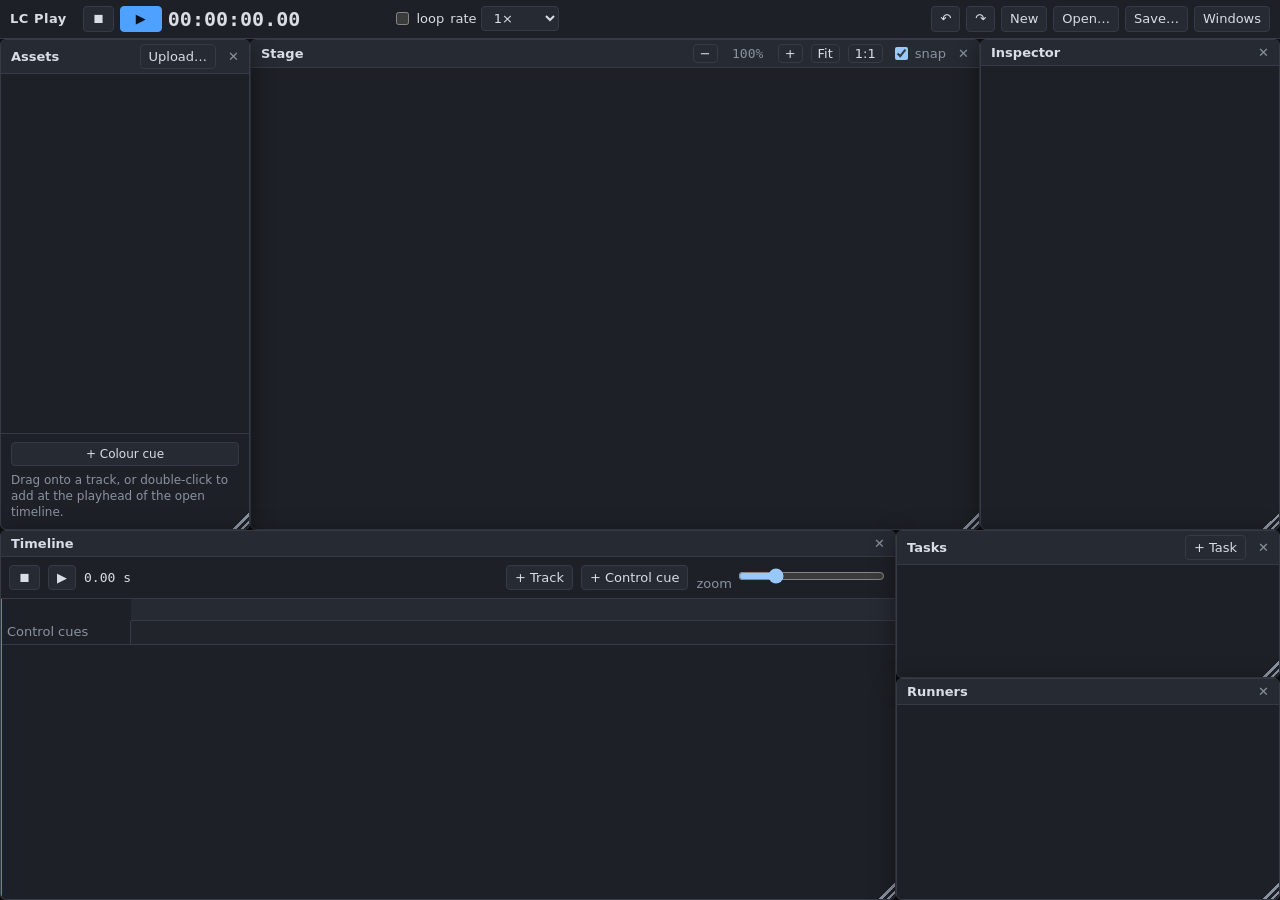
==== crates/lc-producer/ui/index.html @ 8d1c863a "Free run: forget on-air instants when a timeline stops; legacy tracks keep looping; review fixes - R" ====
<!doctype html>
<html lang="en">
<head>
<meta charset="utf-8">
<meta name="viewport" content="width=device-width, initial-scale=1">
<title>LC Play — Producer</title>
<link rel="stylesheet" href="style.css">
</head>
<body>
<!--
  A fixed top bar (main transport, cluster state, file and window menus) over
  a "desktop" of floating windows. Every window has the same skeleton:

    <section class="win" id="win-NAME">
      <header class="win-head"> title … close </header>   ← drag to move
      <div class="win-body"> … </div>
      <div class="win-grip"></div>                         ← drag to resize
    </section>

  Position, size and visibility of each are remembered per browser (see the
  window manager in app.js). All behaviour is in app.js; this file is only
  the skeleton it fills.
-->
<header id="topbar">
  <div class="brand">LC&nbsp;Play</div>
  <div class="group">
    <button id="btn-stop" title="Stop: pause the main timeline and return to the start">⏹</button>
    <button id="btn-play" class="primary" title="Play / pause the main timeline (Space)">▶</button>
    <div id="time" title="Main timeline">00:00:00.00</div>
    <div id="frame" class="dim"></div>
  </div>
  <div class="group">
    <label title="Loop the main timeline"><input type="checkbox" id="chk-loop"> loop</label>
    <label>rate
      <select id="sel-rate">
        <option value="250">0.25×</option><option value="500">0.5×</option>
        <option value="1000" selected>1×</option><option value="2000">2×</option>
      </select>
    </label>
  </div>
  <div id="cluster" class="group grow"></div>
  <div class="group">
    <button id="btn-undo" title="Undo (Ctrl+Z)">↶</button>
    <button id="btn-redo" title="Redo (Ctrl+Shift+Z)">↷</button>
    <button id="btn-new">New</button>
    <button id="btn-open">Open…</button>
    <button id="btn-save">Save…</button>
    <input type="file" id="file-open" accept=".json,application/json" hidden>
    <details id="win-menu">
      <summary>Windows</summary>
      <div id="win-menu-list"></div>
    </details>
  </div>
</header>

<div id="desktop">

  <section class="win" id="win-stage" data-title="Stage">
    <header class="win-head"><span class="win-title">Stage</span>
      <button id="stage-zoom-out" class="small" title="Zoom out (mouse wheel)">−</button>
      <span id="stage-zoom" class="dim mono" title="Zoom">100%</span>
      <button id="stage-zoom-in" class="small" title="Zoom in (mouse wheel)">+</button>
      <button id="stage-fit" class="small" title="Fit the displays (double-click an empty area)">Fit</button>
      <button id="stage-actual" class="small" title="1 canvas pixel = 1 screen pixel">1:1</button>
      <label class="dim" title="Snap edges to other displays and the canvas origin while dragging (hold Alt to disable)"><input type="checkbox" id="stage-snap" checked> snap</label>
      <button class="win-close" title="Hide">✕</button></header>
    <div class="win-body" id="stage-wrap"><canvas id="stage"></canvas></div>
    <div class="win-grip"></div>
  </section>

  <section class="win" id="win-assets" data-title="Assets">
    <header class="win-head"><span class="win-title">Assets</span>
      <button id="btn-upload">Upload…</button>
      <input type="file" id="file-upload" multiple hidden>
      <button class="win-close" title="Hide">✕</button></header>
    <div class="win-body col">
      <div id="asset-list" class="scroll grow"></div>
      <div class="foot">
        <button id="btn-color">+ Colour cue</button>
        <span class="dim">Drag onto a track, or double-click to add at the playhead of the open timeline.</span>
      </div>
    </div>
    <div class="win-grip"></div>
  </section>

  <section class="win" id="win-inspector" data-title="Inspector">
    <header class="win-head"><span class="win-title">Inspector</span><button class="win-close" title="Hide">✕</button></header>
    <div class="win-body scroll pad" id="inspector"></div>
    <div class="win-grip"></div>
  </section>

  <section class="win" id="win-timeline" data-title="Timeline">
    <header class="win-head"><span class="win-title">Timeline</span>
      <div id="tl-tabs"></div>
      <button class="win-close" title="Hide">✕</button></header>
    <div class="win-body col">
      <div class="toolbar">
        <button id="tl-stop" title="Stop this timeline">⏹</button>
        <button id="tl-play" title="Play / pause this timeline">▶</button>
        <span id="tl-time" class="mono">0.00 s</span>
        <span class="grow"></span>
        <button id="btn-track">+ Track</button>
        <button id="btn-control" title="Add a control cue (pause, play, stop, jump) at the playhead">+ Control cue</button>
        <label class="dim">zoom <input type="range" id="zoom" min="4" max="200" value="40"></label>
      </div>
      <div id="tl-scroll" class="scroll grow">
        <div id="tl-body">
          <div id="ruler"></div>
          <div id="cuerow" class="track"><div class="track-head"><span class="name dim">Control cues</span></div><div class="lane" id="cuelane"></div></div>
          <div id="tracks"></div>
          <div id="playhead"></div>
        </div>
      </div>
    </div>
    <div class="win-grip"></div>
  </section>

  <section class="win" id="win-tasks" data-title="Tasks">
    <header class="win-head"><span class="win-title">Tasks</span>
      <button id="btn-task">+ Task</button>
      <button class="win-close" title="Hide">✕</button></header>
    <div class="win-body scroll pad" id="tasks"></div>
    <div class="win-grip"></div>
  </section>

  <section class="win" id="win-log" data-title="Runner log">
    <header class="win-head"><span class="win-title">Runner log</span>
      <select id="log-runner"></select>
      <label class="dim"><input type="checkbox" id="log-follow" checked> follow</label>
      <button id="log-refresh" class="small">Refresh</button>
      <button class="win-close" title="Hide">✕</button></header>
    <div class="win-body scroll"><pre id="log-text" class="log"></pre></div>
    <div class="win-grip"></div>
  </section>

  <section class="win" id="win-runners" data-title="Runners">
    <header class="win-head"><span class="win-title">Runners</span><button class="win-close" title="Hide">✕</button></header>
    <div class="win-body scroll pad" id="runners"></div>
    <div class="win-grip"></div>
  </section>

</div>

<div id="toast" hidden></div>
<div id="modal" hidden><div class="box"><p id="modal-text"></p><div class="btns"><button id="modal-no">Cancel</button><button id="modal-yes" class="primary">OK</button></div></div></div>
<script src="app.js"></script>
</body>
</html>
---- crates/lc-producer/ui/style.css ----
/* LC Play Producer — operator interface.
   A dark, dense layout: this runs in a control room, next to other dark
   tools, for hours. Colour is used for state (playing, selected, fault),
   not decoration. */

:root {
  --bg: #111317;        /* desktop */
  --panel: #1d2026;     /* window bodies */
  --head: #262a32;      /* window title bars, inputs, buttons */
  --line: #353a45;      /* borders */
  --text: #d9dde4;
  --dim: #8a92a0;
  --accent: #4ea1ff;    /* selection, primary action */
  --ok: #3fbf7f;
  --warn: #e0a030;
  --bad: #e5534b;
  color-scheme: dark;   /* native controls (dropdowns, scrollbars) follow the dark theme */
  --head-w: 130px;      /* width of the track-name column in the timeline */
  font: 13px/1.35 system-ui, -apple-system, "Segoe UI", Roboto, sans-serif;
}

* { box-sizing: border-box; }
html, body { height: 100%; margin: 0; }
body { background: var(--bg); color: var(--text); display: flex; flex-direction: column; overflow: hidden; user-select: none; }

button, select, input {
  font: inherit; color: var(--text); background: var(--head);
  border: 1px solid var(--line); border-radius: 4px; padding: 3px 8px;
}
button { cursor: pointer; white-space: nowrap; }
button:hover { border-color: var(--dim); }
button.primary { background: var(--accent); border-color: var(--accent); color: #06121f; font-weight: 600; }
button.danger { color: var(--bad); }
button.on { background: var(--accent); border-color: var(--accent); color: #06121f; }
button.small { padding: 0 6px; }
input[type=number], input[type=text], select.wide { width: 100%; user-select: text; }
input[type=checkbox] { vertical-align: -2px; }
.dim { color: var(--dim); }
.mono { font-family: ui-monospace, Consolas, monospace; }
.scroll { overflow: auto; }
.grow { flex: 1; min-width: 0; min-height: 0; }
.pad { padding: 8px 10px; }
.col { display: flex; flex-direction: column; }

/* ---- top bar ---------------------------------------------------------- */
#topbar {
  flex: none; display: flex; align-items: center; gap: 16px; z-index: 5000;
  padding: 6px 10px; background: var(--panel); border-bottom: 1px solid var(--line);
}
#topbar .group { display: flex; align-items: center; gap: 6px; }
.brand { font-weight: 700; letter-spacing: .04em; }
#btn-play { width: 42px; }
#time { font: 600 20px/1 ui-monospace, Consolas, monospace; min-width: 132px; text-align: center; }
#frame { font-family: ui-monospace, Consolas, monospace; min-width: 70px; }
#cluster { justify-content: flex-end; flex-wrap: wrap; }
.chip {
  display: flex; align-items: center; gap: 5px; padding: 2px 8px;
  border: 1px solid var(--line); border-radius: 10px; background: var(--head); white-space: nowrap;
}
.dot { display: inline-block; width: 8px; height: 8px; border-radius: 50%; background: var(--dim); flex: none; }
.dot.ok { background: var(--ok); } .dot.warn { background: var(--warn); } .dot.bad { background: var(--bad); }

/* "Windows" menu: a <details> used as a dropdown */
#win-menu { position: relative; }
#win-menu summary { list-style: none; cursor: pointer; padding: 3px 8px; border: 1px solid var(--line); border-radius: 4px; background: var(--head); }
#win-menu summary::-webkit-details-marker { display: none; }
#win-menu-list {
  position: absolute; right: 0; top: 30px; min-width: 170px; padding: 6px;
  background: var(--panel); border: 1px solid var(--line); border-radius: 6px; display: grid; gap: 4px;
}
#win-menu-list label { display: block; padding: 2px 4px; cursor: pointer; }
#win-menu-list label:hover { background: var(--head); }

/* ---- floating windows ------------------------------------------------- */
#desktop { flex: 1; position: relative; overflow: hidden; }
.win {
  position: absolute; display: flex; flex-direction: column; min-width: 180px; min-height: 90px;
  background: var(--panel); border: 1px solid var(--line); border-radius: 6px;
  box-shadow: 0 6px 24px rgba(0, 0, 0, .45); overflow: hidden;
}
.win.front { border-color: #55607a; }
/* `.win` sets display, which would otherwise override the hidden attribute. */
.win[hidden] { display: none; }
.win-head {
  flex: none; display: flex; align-items: center; gap: 8px; padding: 4px 6px 4px 10px;
  background: var(--head); border-bottom: 1px solid var(--line); cursor: move;
}
.win-title { font-weight: 600; margin-right: auto; }
.win-close { border: none; background: none; color: var(--dim); padding: 0 4px; }
.win-close:hover { color: var(--text); }
.win-body { flex: 1; min-height: 0; position: relative; }
.win-body.col { display: flex; }
/* resize handle: bottom-right corner */
.win-grip {
  position: absolute; right: 0; bottom: 0; width: 16px; height: 16px; cursor: nwse-resize; z-index: 6;
  background: linear-gradient(135deg, transparent 50%, var(--dim) 50%, var(--dim) 60%, transparent 60%, transparent 72%, var(--dim) 72%, var(--dim) 82%, transparent 82%);
}
.toolbar { flex: none; display: flex; align-items: center; gap: 8px; padding: 5px 8px; border-bottom: 1px solid var(--line); }
.foot { flex: none; padding: 8px 10px; border-top: 1px solid var(--line); display: grid; gap: 6px; font-size: 12px; }

/* ---- assets ----------------------------------------------------------- */
#asset-list { padding: 6px; }
#asset-list.drop { outline: 2px dashed var(--accent); outline-offset: -4px; }
.asset { display: grid; grid-template-columns: 64px 1fr auto; gap: 8px; align-items: center; padding: 4px; border-radius: 4px; cursor: grab; }
.asset:hover { background: var(--head); }
.asset img { width: 64px; height: 36px; object-fit: cover; background: #000; border-radius: 2px; }
.asset .name { overflow: hidden; text-overflow: ellipsis; white-space: nowrap; }
.asset .meta { font-size: 11px; color: var(--dim); }
.asset button { padding: 0 5px; visibility: hidden; }
.asset:hover button { visibility: visible; }
.empty { padding: 14px 8px; color: var(--dim); text-align: center; }

/* ---- inspector / forms ------------------------------------------------ */
h3 { margin: 4px 0 8px; font-size: 13px; }
h4 { margin: 12px 0 4px; font-size: 11px; text-transform: uppercase; letter-spacing: .06em; color: var(--dim); }
.row { display: grid; grid-template-columns: 82px 1fr; gap: 6px; align-items: center; margin-bottom: 4px; }
.row.two { grid-template-columns: 82px 1fr 1fr; }
.row > label { color: var(--dim); }
.row input[type=color] { width: 100%; height: 24px; padding: 0; }
.btns { display: flex; flex-wrap: wrap; gap: 6px; margin-top: 10px; }
.list-item { display: flex; justify-content: space-between; gap: 8px; padding: 3px 6px; border-radius: 4px; cursor: pointer; }
.list-item:hover { background: var(--head); }
.note { font-size: 12px; color: var(--dim); margin: 2px 0 6px; }

/* ---- stage ------------------------------------------------------------ */
#stage { position: absolute; inset: 0; width: 100%; height: 100%; display: block; }

/* ---- timeline --------------------------------------------------------- */
#tl-tabs { display: flex; gap: 4px; margin-right: 12px; overflow: hidden; }
.tab { display: flex; align-items: center; gap: 5px; padding: 1px 8px; border-radius: 4px 4px 0 0; border-bottom: none; }
.tab.on { background: var(--panel); border-color: var(--accent); color: var(--text); }
#tl-scroll { position: relative; }
#tl-body { position: relative; min-height: 100%; }
#ruler {
  position: sticky; top: 0; z-index: 3; height: 22px; margin-left: var(--head-w);
  background: var(--head); border-bottom: 1px solid var(--line); cursor: ew-resize;
}
.tick { position: absolute; top: 0; bottom: 0; border-left: 1px solid var(--line); padding-left: 3px; font-size: 10px; color: var(--dim); pointer-events: none; }
.track { display: flex; height: 40px; border-bottom: 1px solid var(--line); }
#cuerow { height: 24px; background: rgba(255, 255, 255, .02); }
.track-head {
  position: sticky; left: 0; z-index: 2; width: var(--head-w); flex: none;
  display: flex; align-items: center; gap: 4px; padding: 0 6px;
  background: var(--panel); border-right: 1px solid var(--line); cursor: pointer;
}
.track-head.sel { background: #2b3550; }
.track-head .name { flex: 1; overflow: hidden; text-overflow: ellipsis; white-space: nowrap; }
.lane { position: relative; flex: none; }
.lane.drop { background: rgba(78, 161, 255, .12); }
.cue {
  position: absolute; top: 4px; bottom: 4px; min-width: 6px; overflow: hidden;
  background: #3a5f8a; border: 1px solid #5d8fc7; border-radius: 3px;
  padding: 2px 6px; font-size: 11px; white-space: nowrap; cursor: grab;
}
.cue.color { background: #5a4a7a; border-color: #8a76b8; }
.cue.free { background-image: repeating-linear-gradient(135deg, transparent 0 8px, rgba(255,255,255,.08) 8px 16px); }
.cue.sel { border-color: #fff; box-shadow: 0 0 0 1px #fff inset; }
/* drag handles on both ends of a cue: trim start / change duration */
.cue .h { position: absolute; top: 0; bottom: 0; width: 6px; cursor: ew-resize; }
.cue .h.l { left: 0; } .cue .h.r { right: 0; }
/* control cue: a flag standing on its point in time */
.ctl {
  position: absolute; top: 2px; bottom: 2px; padding: 0 6px 0 5px; font-size: 11px; line-height: 19px; white-space: nowrap;
  background: #7a5a1e; border-left: 2px solid var(--warn); border-radius: 0 3px 3px 0; cursor: grab;
}
.ctl.sel { background: #b0842a; color: #fff; }
#playhead { position: absolute; top: 0; bottom: 0; width: 0; border-left: 1px solid var(--bad); z-index: 4; pointer-events: none; }

/* ---- tasks & runners -------------------------------------------------- */
.task { display: flex; align-items: center; gap: 6px; padding: 4px 6px; border-radius: 4px; }
.task:hover, .task.sel { background: var(--head); }
.task .name { flex: 1; overflow: hidden; text-overflow: ellipsis; white-space: nowrap; cursor: pointer; }
.task .state { min-width: 110px; font-size: 12px; }
.runner { border: 1px solid var(--line); border-radius: 6px; padding: 8px; margin-bottom: 10px; }
.runner-head { display: flex; align-items: center; gap: 8px; margin-bottom: 4px; }
.runner-head .name { font-weight: 600; flex: 1; }
.kv { display: grid; grid-template-columns: 70px 1fr; gap: 2px 8px; font-size: 12px; margin: 4px 0; }
.kv > :nth-child(odd) { color: var(--dim); }
.disp { display: grid; grid-template-columns: 1fr auto auto auto; gap: 6px; align-items: center; padding: 3px 4px; border-radius: 4px; font-size: 12px; }
.disp:hover, .disp.sel { background: var(--head); }
.disp .name { cursor: pointer; overflow: hidden; text-overflow: ellipsis; white-space: nowrap; }

/* runner cards: action buttons, previews */
.runner .actions { display: flex; flex-wrap: wrap; gap: 4px; margin: 6px 0; }
.runner .actions button { padding: 1px 7px; font-size: 12px; }
.runner .previews { display: flex; flex-wrap: wrap; gap: 6px; margin: 6px 0; }
.runner .previews figure { margin: 0; }
.runner .previews img { display: block; max-width: 100%; width: 220px; background: #000; border: 1px solid var(--line); }
.runner .previews figcaption { font-size: 11px; color: var(--dim); }
.runner.offline { opacity: .75; }
select.out { max-width: 220px; }
pre.log { margin: 0; padding: 8px 10px; font: 11px/1.4 ui-monospace, Consolas, monospace; white-space: pre-wrap; word-break: break-all; user-select: text; }
#stage-zoom { min-width: 44px; text-align: center; }
#stage-wrap.panning, #stage-wrap.panning canvas { cursor: grabbing; }

#toast {
  position: fixed; left: 50%; bottom: 24px; transform: translateX(-50%);
  background: var(--bad); color: #fff; padding: 8px 14px; border-radius: 6px; max-width: 70vw; z-index: 9000;
}
#toast.info { background: var(--head); border: 1px solid var(--line); color: var(--text); }
#modal { position: fixed; inset: 0; background: rgba(0, 0, 0, .55); z-index: 9500; display: flex; align-items: center; justify-content: center; }
#modal[hidden] { display: none; }
#modal .box { background: var(--panel); border: 1px solid var(--line); border-radius: 8px; padding: 16px 18px; max-width: 420px; white-space: pre-wrap; }
#modal .btns { justify-content: flex-end; }
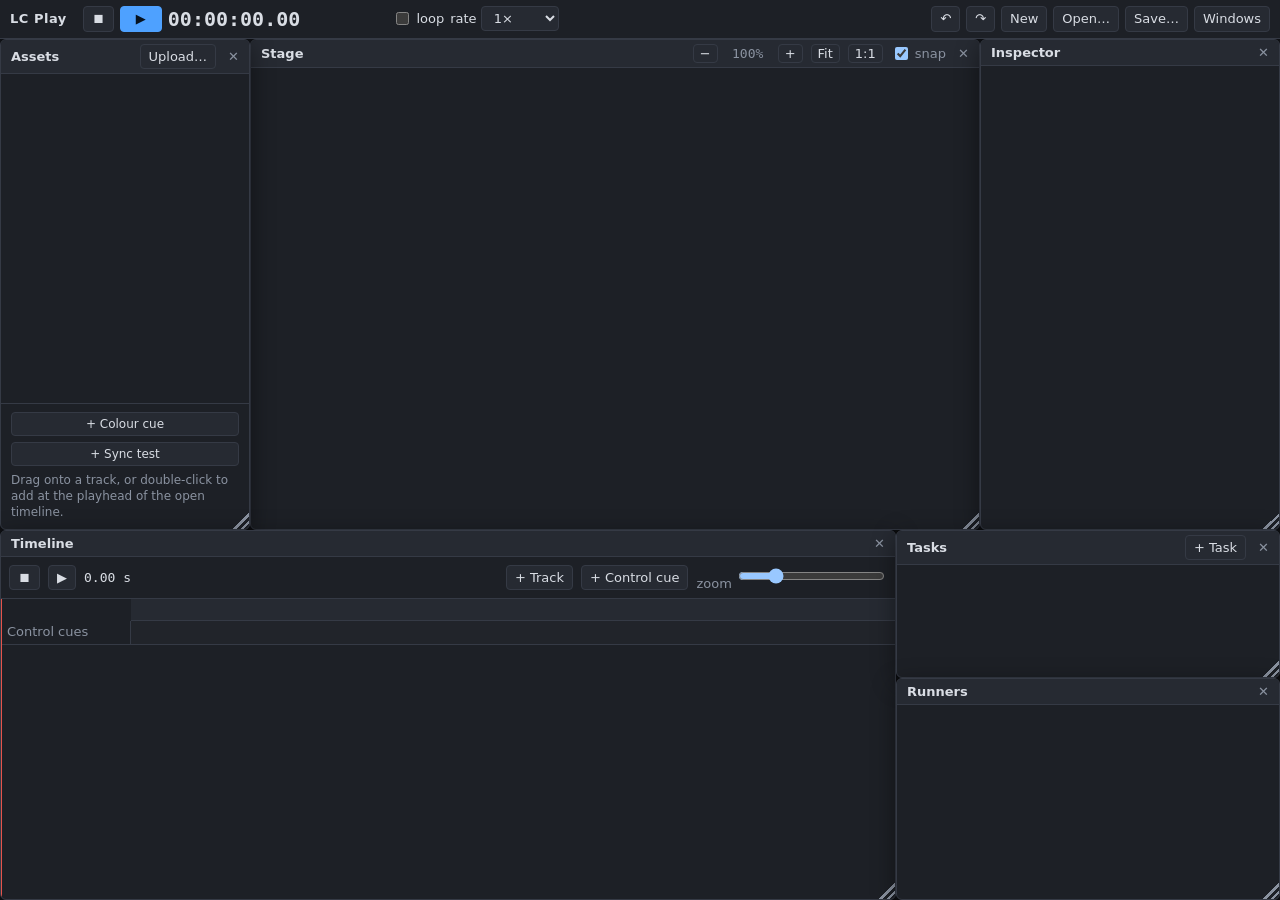
==== commit f464117a: "Frame sync: render for the refresh a frame appears on, refresh grid, present barrier, one device per" ====
--- a/crates/lc-producer/ui/index.html
+++ b/crates/lc-producer/ui/index.html
@@ -77,6 +77,7 @@
       <div id="asset-list" class="scroll grow"></div>
       <div class="foot">
         <button id="btn-color">+ Colour cue</button>
+        <button id="btn-synctest" title="A test pattern drawn by the Runners: frame number, a marker stepping each frame and a white flash every second. Film two outputs together to see any offset in frames.">+ Sync test</button>
         <span class="dim">Drag onto a track, or double-click to add at the playhead of the open timeline.</span>
       </div>
     </div>
--- a/crates/lc-producer/ui/style.css
+++ b/crates/lc-producer/ui/style.css
@@ -176,6 +176,7 @@
 .runner-head .name { font-weight: 600; flex: 1; }
 .kv { display: grid; grid-template-columns: 70px 1fr; gap: 2px 8px; font-size: 12px; margin: 4px 0; }
 .kv > :nth-child(odd) { color: var(--dim); }
+.warn-text { color: #e8a33d; }
 .disp { display: grid; grid-template-columns: 1fr auto auto auto; gap: 6px; align-items: center; padding: 3px 4px; border-radius: 4px; font-size: 12px; }
 .disp:hover, .disp.sel { background: var(--head); }
 .disp .name { cursor: pointer; overflow: hidden; text-overflow: ellipsis; white-space: nowrap; }
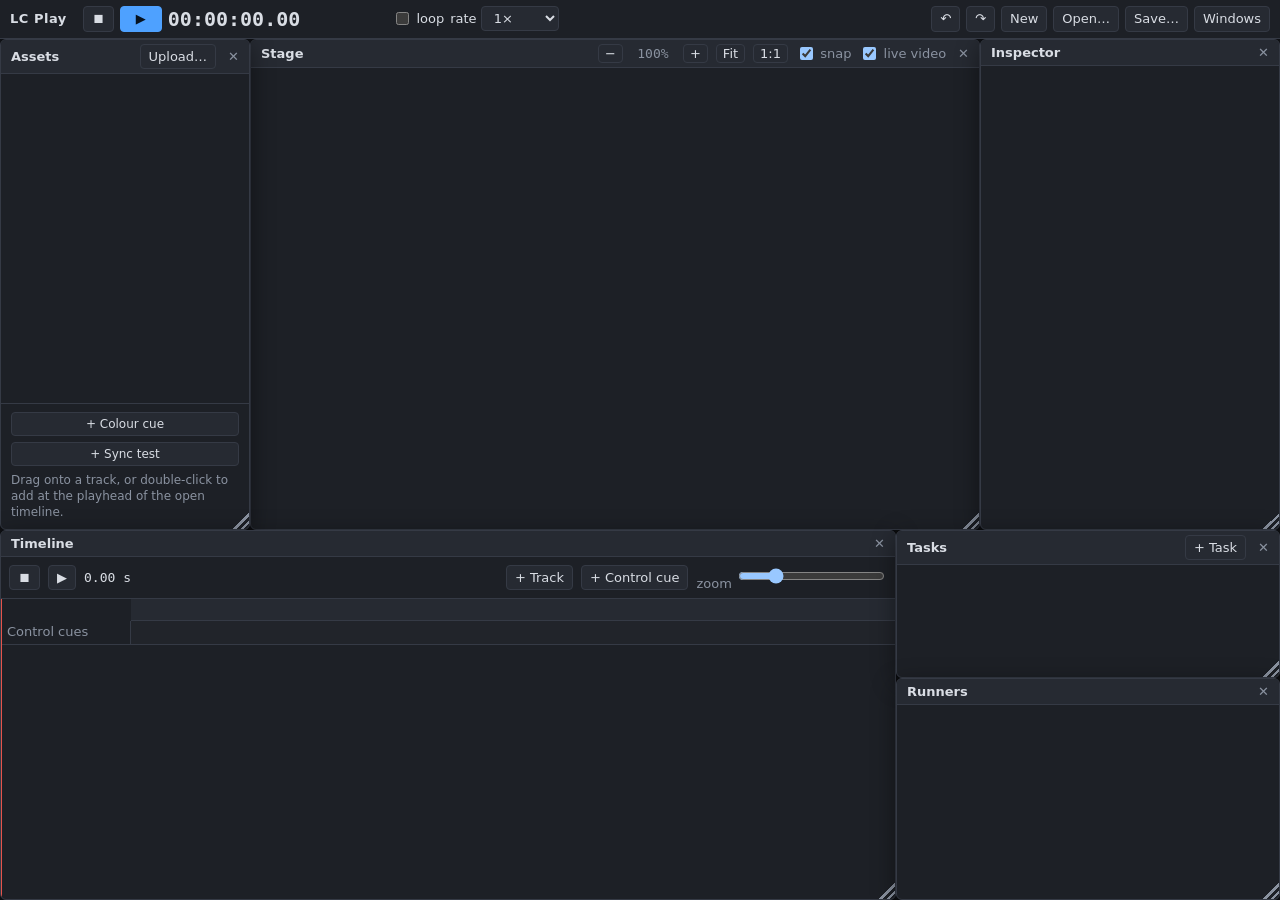
==== commit d38556a3: "Producer: "live video" switch for the stage preview Unticked, video cues are drawn as their still th" ====
--- a/crates/lc-producer/ui/index.html
+++ b/crates/lc-producer/ui/index.html
@@ -63,6 +63,7 @@
       <button id="stage-fit" class="small" title="Fit the displays (double-click an empty area)">Fit</button>
       <button id="stage-actual" class="small" title="1 canvas pixel = 1 screen pixel">1:1</button>
       <label class="dim" title="Snap edges to other displays and the canvas origin while dragging (hold Alt to disable)"><input type="checkbox" id="stage-snap" checked> snap</label>
+      <label class="dim" title="Play video cues in the stage preview. Off: each video cue shows its still thumbnail, and this computer decodes no video at all (lighter on a laptop that is also a Runner). The Runners' outputs are not affected. Remembered on this computer."><input type="checkbox" id="stage-video" checked> live video</label>
       <button class="win-close" title="Hide">✕</button></header>
     <div class="win-body" id="stage-wrap"><canvas id="stage"></canvas></div>
     <div class="win-grip"></div>
--- a/crates/lc-producer/ui/style.css
+++ b/crates/lc-producer/ui/style.css
@@ -203,3 +203,12 @@
 #modal[hidden] { display: none; }
 #modal .box { background: var(--panel); border: 1px solid var(--line); border-radius: 8px; padding: 16px 18px; max-width: 420px; white-space: pre-wrap; }
 #modal .btns { justify-content: flex-end; }
+/* Media downloads on a Runner (Runners window). */
+.downloads { margin: 6px 0; }
+.dl { margin: 4px 0; font-size: 12px; }
+.dl-head { display: flex; flex-wrap: wrap; gap: 0 8px; justify-content: space-between; }
+.dl-name { min-width: 0; max-width: 100%; overflow: hidden; text-overflow: ellipsis; white-space: nowrap; }
+.dl .bar { height: 6px; border-radius: 3px; background: rgba(255, 255, 255, 0.08); overflow: hidden; margin-top: 2px; }
+.dl .fill { height: 100%; background: var(--accent, #3d8bfd); transition: width 0.4s linear; }
+.dl.failed .fill { background: #e8a33d; }
+.dl.failed .dim { color: #e8a33d; }
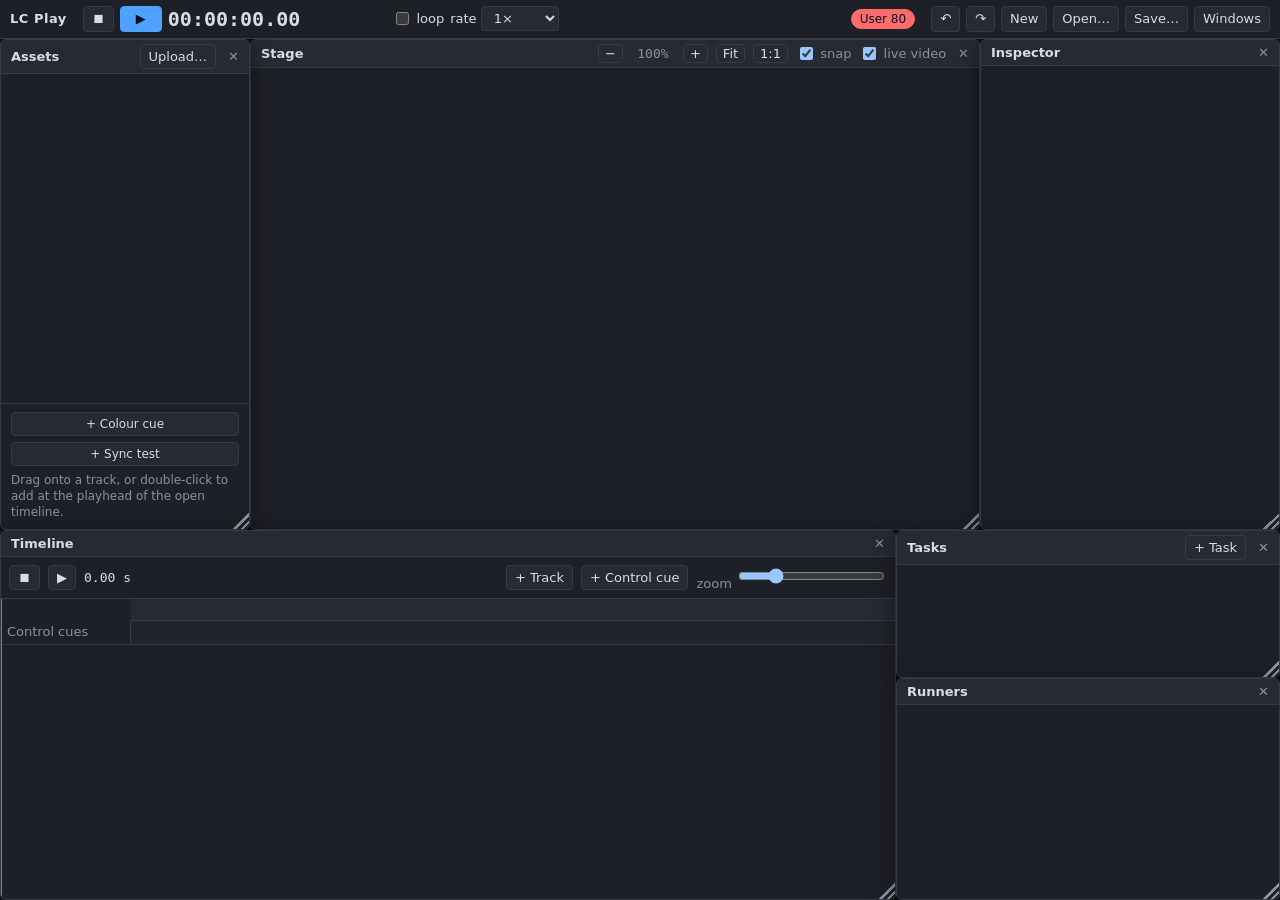
==== commit f521acad: "Several users on one show at once Producers now send edits, not whole shows: operations addressed by" ====
--- a/crates/lc-producer/ui/index.html
+++ b/crates/lc-producer/ui/index.html
@@ -39,6 +39,7 @@
     </label>
   </div>
   <div id="cluster" class="group grow"></div>
+  <div id="users" class="group" title="Who is working on this show. Click your own name to change it."></div>
   <div class="group">
     <button id="btn-undo" title="Undo (Ctrl+Z)">↶</button>
     <button id="btn-redo" title="Redo (Ctrl+Shift+Z)">↷</button>
--- a/crates/lc-producer/ui/style.css
+++ b/crates/lc-producer/ui/style.css
@@ -212,3 +212,9 @@
 .dl .fill { height: 100%; background: var(--accent, #3d8bfd); transition: width 0.4s linear; }
 .dl.failed .fill { background: #e8a33d; }
 .dl.failed .dim { color: #e8a33d; }
+
+/* Users working on the show together (top bar) and the inspector's note. */
+#users { gap: 4px; }
+#users .user { border: 1px solid var(--c); color: var(--c); border-radius: 10px; padding: 1px 8px; font-size: 12px; white-space: nowrap; }
+#users .user.me { background: var(--c); color: #06121f; cursor: pointer; }
+.together { border-left: 3px solid var(--c); padding: 4px 8px; margin-bottom: 8px; font-size: 12px; background: rgba(255, 255, 255, 0.04); }
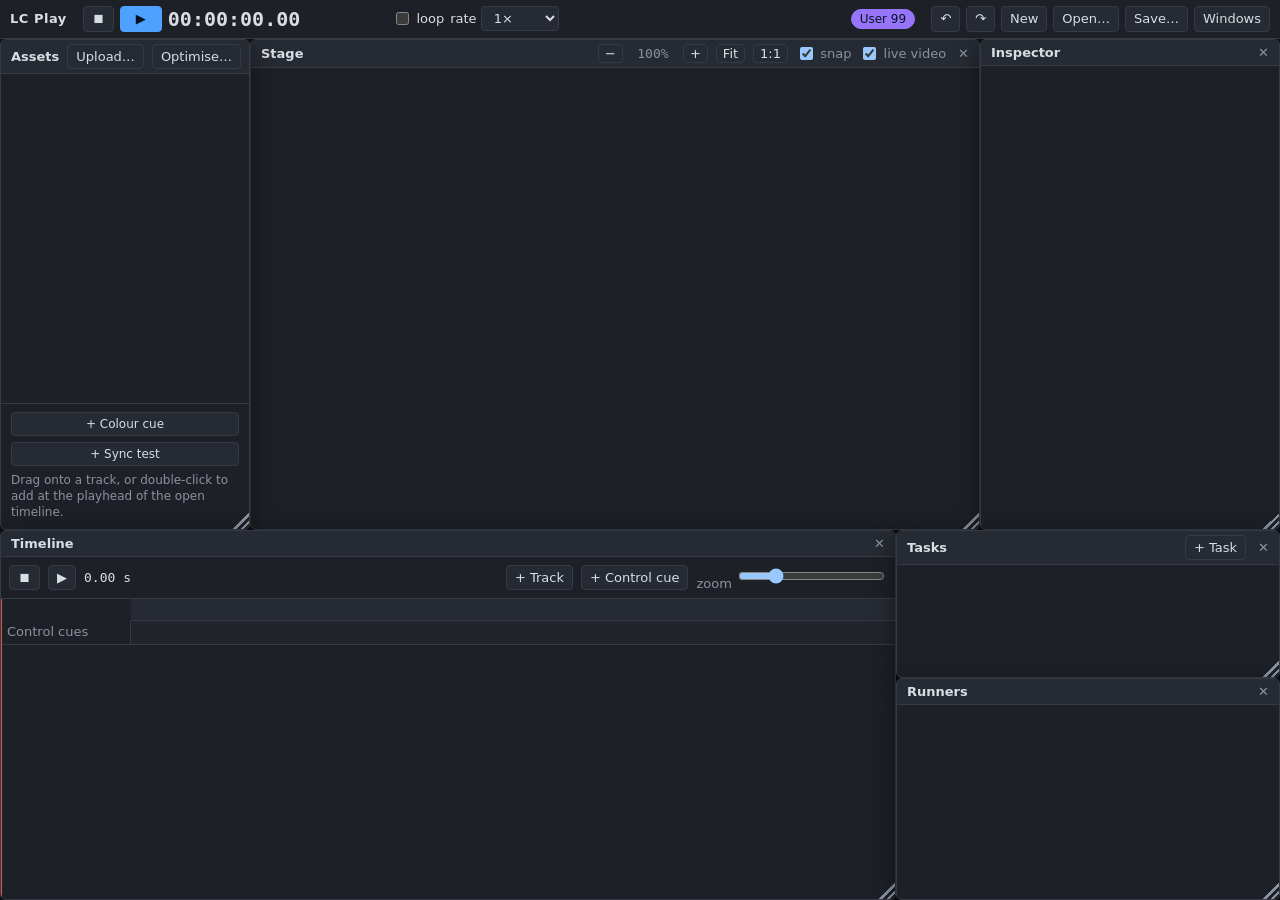
==== commit c9295fc0: "Asset optimisation: per-codec map, lossless HAP re-chunking, readable Runner names - New lc-hap crat" ====
--- a/crates/lc-producer/ui/index.html
+++ b/crates/lc-producer/ui/index.html
@@ -73,6 +73,7 @@
   <section class="win" id="win-assets" data-title="Assets">
     <header class="win-head"><span class="win-title">Assets</span>
       <button id="btn-upload">Upload…</button>
+      <button id="btn-optimize" title="What each codec is converted to, in how many chunks, with or without Snappy">Optimise…</button>
       <input type="file" id="file-upload" multiple hidden>
       <button class="win-close" title="Hide">✕</button></header>
     <div class="win-body col">
@@ -145,6 +146,13 @@
 </div>
 
 <div id="toast" hidden></div>
+<div id="opt-dialog" hidden><div class="box">
+  <h3>Asset optimisation</h3>
+  <p class="dim">Videos are converted on the Asset Manager to the codec chosen here, by their codec. Originals are kept; converted copies go in its <code>Optimized</code> folder, with the same names. More chunks let a Runner unpack a frame on more CPU cores at once; without Snappy there is nothing to unpack, but files are about twice as large.</p>
+  <label><input type="checkbox" id="opt-enabled"> Optimise new and changed files automatically</label>
+  <table class="opt-table"><thead><tr><th>Source</th><th>Convert to</th><th>Chunks</th><th>Snappy</th></tr></thead><tbody id="opt-rows"></tbody></table>
+  <div class="btns"><button id="opt-cancel">Cancel</button><button id="opt-save" title="Applies to files optimised from now on">Save</button><button id="opt-apply" class="primary" title="Also optimise again the files made with other settings, and retry failures">Save and apply to existing files</button></div>
+</div></div>
 <div id="modal" hidden><div class="box"><p id="modal-text"></p><div class="btns"><button id="modal-no">Cancel</button><button id="modal-yes" class="primary">OK</button></div></div></div>
 <script src="app.js"></script>
 </body>
--- a/crates/lc-producer/ui/style.css
+++ b/crates/lc-producer/ui/style.css
@@ -108,6 +108,21 @@
 .asset .meta { font-size: 11px; color: var(--dim); }
 .asset button { padding: 0 5px; visibility: hidden; }
 .asset:hover button { visibility: visible; }
+.asset .btns { display: flex; gap: 2px; }
+.opt { display: block; font-size: 11px; }
+.opt-pending { color: var(--dim); }
+.opt-optimizing { color: #e0b040; }
+.opt-done { color: #5fbf6f; }
+.opt-failed { color: #e05050; cursor: help; }
+#opt-dialog { position: fixed; inset: 0; background: rgba(0, 0, 0, .55); z-index: 9400; display: flex; align-items: center; justify-content: center; }
+#opt-dialog[hidden] { display: none; }
+#opt-dialog .box { background: var(--panel); border: 1px solid var(--line); border-radius: 8px; padding: 16px 18px; max-width: 640px; max-height: 90vh; overflow: auto; }
+#opt-dialog h3 { margin: 0 0 8px; }
+#opt-dialog .dim { color: var(--dim); font-size: 12px; }
+#opt-dialog .btns { display: flex; gap: 6px; justify-content: flex-end; margin-top: 12px; }
+.opt-table { border-collapse: collapse; margin-top: 10px; width: 100%; }
+.opt-table th, .opt-table td { padding: 3px 6px; text-align: left; }
+.opt-table input[type=number] { width: 56px; }
 .empty { padding: 14px 8px; color: var(--dim); text-align: center; }
 
 /* ---- inspector / forms ------------------------------------------------ */
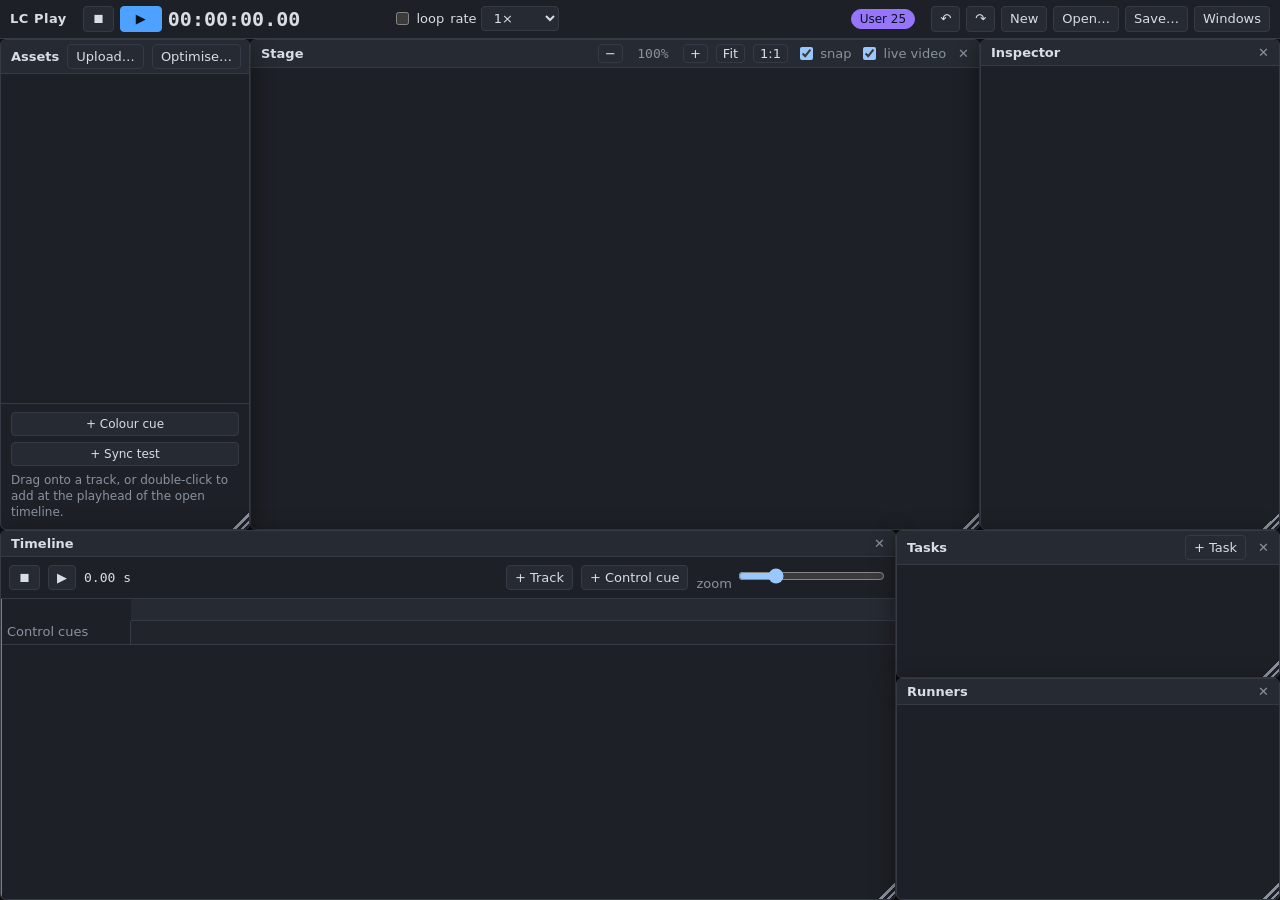
==== commit d2ce22c8: "Optimisation: fix the reviewer's findings - Outputs are owned: two originals with one stem (clip.mp4" ====
--- a/crates/lc-producer/ui/index.html
+++ b/crates/lc-producer/ui/index.html
@@ -148,7 +148,7 @@
 <div id="toast" hidden></div>
 <div id="opt-dialog" hidden><div class="box">
   <h3>Asset optimisation</h3>
-  <p class="dim">Videos are converted on the Asset Manager to the codec chosen here, by their codec. Originals are kept; converted copies go in its <code>Optimized</code> folder, with the same names. More chunks let a Runner unpack a frame on more CPU cores at once; without Snappy there is nothing to unpack, but files are about twice as large.</p>
+  <p class="dim">Videos are converted on the Asset Manager to the codec chosen here, by their codec. Originals are kept; converted copies go in its <code>Optimized</code> folder, with the same names. More chunks let a Runner unpack a frame on more CPU cores at once; without Snappy there is nothing to unpack, but files are about twice as large. Converted copies have no audio.</p>
   <label><input type="checkbox" id="opt-enabled"> Optimise new and changed files automatically</label>
   <table class="opt-table"><thead><tr><th>Source</th><th>Convert to</th><th>Chunks</th><th>Snappy</th></tr></thead><tbody id="opt-rows"></tbody></table>
   <div class="btns"><button id="opt-cancel">Cancel</button><button id="opt-save" title="Applies to files optimised from now on">Save</button><button id="opt-apply" class="primary" title="Also optimise again the files made with other settings, and retry failures">Save and apply to existing files</button></div>
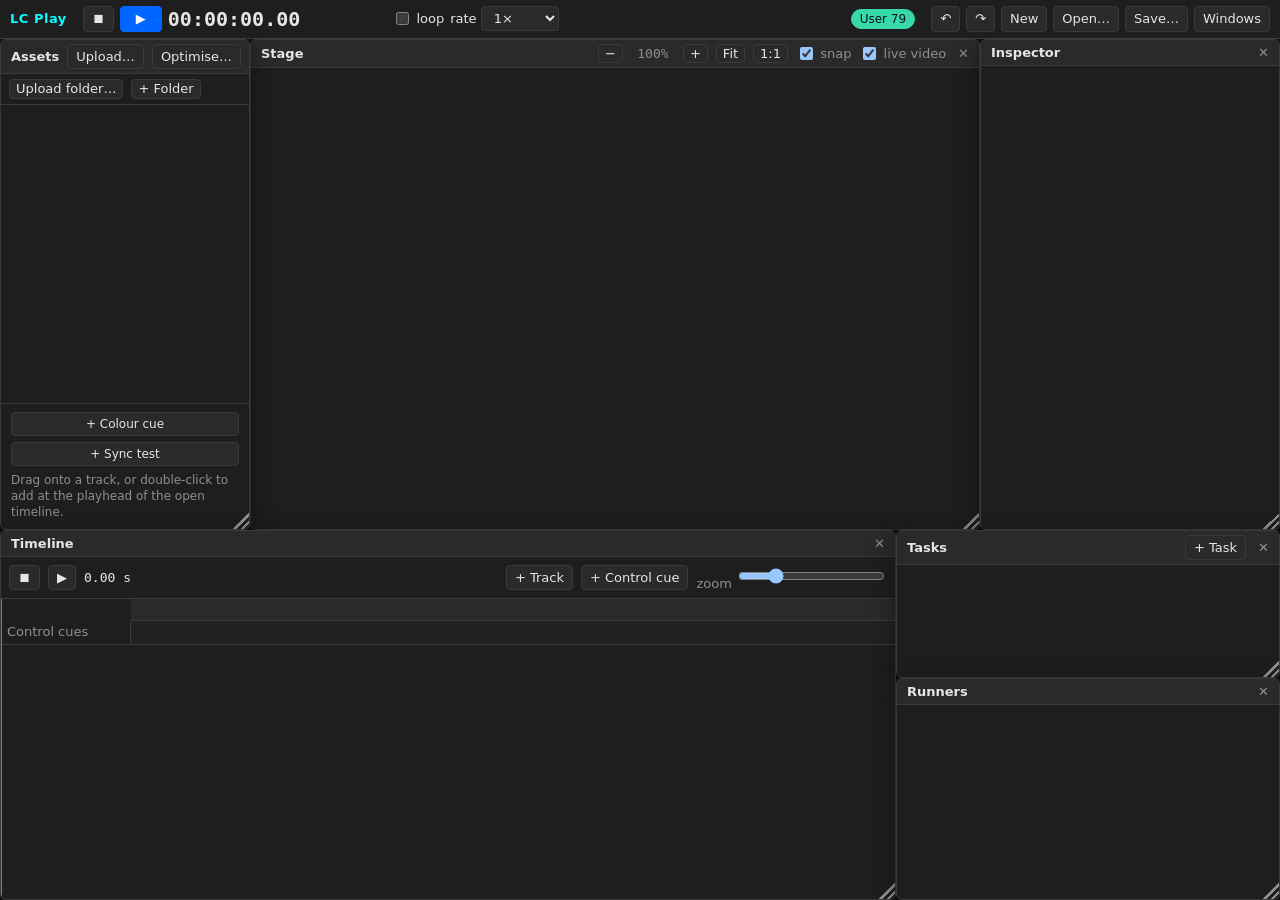
==== commit 2184f809: "Producer: upload whole folders; folders in the Assets window The Assets window accepts folders: "Upl" ====
--- a/crates/lc-producer/ui/index.html
+++ b/crates/lc-producer/ui/index.html
@@ -75,8 +75,13 @@
       <button id="btn-upload">Upload…</button>
       <button id="btn-optimize" title="What each codec is converted to, in how many chunks, with or without Snappy">Optimise…</button>
       <input type="file" id="file-upload" multiple hidden>
+      <input type="file" id="folder-upload" webkitdirectory multiple hidden>
       <button class="win-close" title="Hide">✕</button></header>
     <div class="win-body col">
+      <div class="toolbar">
+        <button id="btn-upload-folder" class="small" title="Upload a whole folder: its media files are uploaded and filed in folders of the same names (you can also drop folders on the list)">Upload folder…</button>
+        <button id="btn-new-folder" class="small" title="A folder to organise the list. It is kept in the show; no file moves on the Asset Manager. Drag assets and folders onto it.">+ Folder</button>
+      </div>
       <div id="asset-list" class="scroll grow"></div>
       <div class="foot">
         <button id="btn-color">+ Colour cue</button>
--- a/crates/lc-producer/ui/style.css
+++ b/crates/lc-producer/ui/style.css
@@ -1,16 +1,33 @@
 /* LC Play Producer — operator interface.
    A dark, dense layout: this runs in a control room, next to other dark
    tools, for hours. Colour is used for state (playing, selected, fault),
-   not decoration. */
+   not decoration.
+
+   Palette: "Tech Innovation" (dark gray #1e1e1e, electric blue #0066ff,
+   neon cyan #00ffff, white). Two rules keep it usable for hours:
+   - electric blue is the accent: primary actions, active tabs, displays,
+     drop targets; text on it is white (#0066ff is too dark for dark text);
+   - neon cyan only marks what is selected (cues, displays, box selection)
+     and the brand, so the one very bright colour on screen always means
+     "this is what you are acting on".
+   Body text is an off-white, not pure #fff, to limit glare in a dark room.
+   The state colours (ok / warn / bad) are not part of the theme and stay
+   as they were. The theme's font (DejaVu Sans) is not used: it does not
+   ship with Windows, and the dense layout is sized for the system font. */
 
 :root {
-  --bg: #111317;        /* desktop */
-  --panel: #1d2026;     /* window bodies */
-  --head: #262a32;      /* window title bars, inputs, buttons */
-  --line: #353a45;      /* borders */
-  --text: #d9dde4;
-  --dim: #8a92a0;
-  --accent: #4ea1ff;    /* selection, primary action */
+  --bg: #141414;        /* desktop */
+  --panel: #1e1e1e;     /* window bodies (the theme's dark gray) */
+  --head: #2a2a2a;      /* window title bars, inputs, buttons */
+  --line: #3a3a3a;      /* borders */
+  --text: #e6e6e6;
+  --dim: #8f8f8f;
+  --accent: #0066ff;    /* primary action, active tab, displays (electric blue) */
+  --on-accent: #ffffff; /* text on --accent */
+  --accent-line: #3385ff; /* thin lines in the accent (display outlines, cue borders):
+                             a lighter electric blue, as #0066ff looks dim at 1 px on black */
+  --hi: #00ffff;        /* selection highlight (neon cyan) */
+  --on-hi: #002626;     /* text on --hi */
   --ok: #3fbf7f;
   --warn: #e0a030;
   --bad: #e5534b;
@@ -29,9 +46,9 @@
 }
 button { cursor: pointer; white-space: nowrap; }
 button:hover { border-color: var(--dim); }
-button.primary { background: var(--accent); border-color: var(--accent); color: #06121f; font-weight: 600; }
+button.primary { background: var(--accent); border-color: var(--accent); color: var(--on-accent); font-weight: 600; }
 button.danger { color: var(--bad); }
-button.on { background: var(--accent); border-color: var(--accent); color: #06121f; }
+button.on { background: var(--accent); border-color: var(--accent); color: var(--on-accent); }
 button.small { padding: 0 6px; }
 input[type=number], input[type=text], select.wide { width: 100%; user-select: text; }
 input[type=checkbox] { vertical-align: -2px; }
@@ -48,7 +65,7 @@
   padding: 6px 10px; background: var(--panel); border-bottom: 1px solid var(--line);
 }
 #topbar .group { display: flex; align-items: center; gap: 6px; }
-.brand { font-weight: 700; letter-spacing: .04em; }
+.brand { font-weight: 700; letter-spacing: .04em; color: var(--hi); }
 #btn-play { width: 42px; }
 #time { font: 600 20px/1 ui-monospace, Consolas, monospace; min-width: 132px; text-align: center; }
 #frame { font-family: ui-monospace, Consolas, monospace; min-width: 70px; }
@@ -78,7 +95,7 @@
   background: var(--panel); border: 1px solid var(--line); border-radius: 6px;
   box-shadow: 0 6px 24px rgba(0, 0, 0, .45); overflow: hidden;
 }
-.win.front { border-color: #55607a; }
+.win.front { border-color: #5c5c5c; }
 /* `.win` sets display, which would otherwise override the hidden attribute. */
 .win[hidden] { display: none; }
 .win-head {
@@ -101,7 +118,7 @@
 /* ---- assets ----------------------------------------------------------- */
 #asset-list { padding: 6px; }
 #asset-list.drop { outline: 2px dashed var(--accent); outline-offset: -4px; }
-.asset { display: grid; grid-template-columns: 64px 1fr auto; gap: 8px; align-items: center; padding: 4px; border-radius: 4px; cursor: grab; }
+.asset { display: grid; grid-template-columns: 64px minmax(0, 1fr) auto; gap: 8px; align-items: center; padding: 4px; border-radius: 4px; cursor: grab; }
 .asset:hover { background: var(--head); }
 .asset img { width: 64px; height: 36px; object-fit: cover; background: #000; border-radius: 2px; }
 .asset .name { overflow: hidden; text-overflow: ellipsis; white-space: nowrap; }
@@ -109,11 +126,44 @@
 .asset button { padding: 0 5px; visibility: hidden; }
 .asset:hover button { visibility: visible; }
 .asset .btns { display: flex; gap: 2px; }
+/* A folder of the show (not on disk): a row with a twisty, a folder shape,
+   the name and how many assets it holds. Its contents are indented under it. */
+.folder { display: flex; align-items: center; gap: 6px; padding: 4px; border-radius: 4px; cursor: pointer; user-select: none; }
+.folder:hover { background: var(--head); }
+.folder .twisty { width: 10px; flex: none; color: var(--dim); font-size: 10px; }
+.folder .icon { position: relative; flex: none; width: 16px; height: 11px; margin-top: 2px; border-radius: 1px 2px 2px 2px; background: #c9a24a; }
+.folder .icon::before { content: ''; position: absolute; left: 0; top: -3px; width: 7px; height: 3px; border-radius: 2px 2px 0 0; background: #c9a24a; }
+.folder .name { flex: 1; min-width: 0; overflow: hidden; text-overflow: ellipsis; white-space: nowrap; font-weight: 600; }
+.folder .count { flex: none; font-size: 11px; color: var(--dim); }
+.folder .btns { display: flex; gap: 2px; flex: none; }
+.folder button { padding: 0 5px; visibility: hidden; }
+.folder:hover button { visibility: visible; }
+.folder input.rename { flex: 1; min-width: 0; }
+.folder.drop-into { background: rgba(0, 102, 255, .2); box-shadow: inset 0 0 0 1px var(--accent); }
 .opt { display: block; font-size: 11px; }
 .opt-pending { color: var(--dim); }
 .opt-optimizing { color: #e0b040; }
 .opt-done { color: #5fbf6f; }
 .opt-failed { color: #e05050; cursor: help; }
+/* A file being uploaded from this window: greyed out (not usable yet), with
+   a bar under it. Its buttons stay visible: stopping it is what the row is
+   for. The bar spans the row's three columns. */
+.asset.upload { cursor: default; row-gap: 3px; }
+.asset.upload:hover { background: none; }
+.asset.upload > :nth-child(-n+2) { opacity: .5; }
+.asset.upload button { visibility: visible; }
+.asset .up-thumb {
+  width: 64px; height: 36px; border-radius: 2px; display: flex; align-items: center; justify-content: center;
+  background: var(--bg); border: 1px dashed var(--line); color: var(--dim); font-size: 10px; letter-spacing: .05em;
+}
+/* The status wraps only between its parts (see updateUploadRow). */
+.asset .up-status, .asset .up-note { display: block; }
+.asset .bar { grid-column: 1 / -1; height: 5px; border-radius: 3px; background: var(--line); overflow: hidden; }
+.asset .bar .fill { height: 100%; width: 0; background: var(--accent); transition: width .25s linear; }
+.asset.up-stored .bar .fill { background: var(--ok); }
+.asset.up-failed > :nth-child(2) { opacity: 1; }
+.asset.up-failed .up-status { color: var(--bad); }
+.asset.up-failed .bar .fill { background: var(--bad); }
 #opt-dialog { position: fixed; inset: 0; background: rgba(0, 0, 0, .55); z-index: 9400; display: flex; align-items: center; justify-content: center; }
 #opt-dialog[hidden] { display: none; }
 #opt-dialog .box { background: var(--panel); border: 1px solid var(--line); border-radius: 8px; padding: 16px 18px; max-width: 640px; max-height: 90vh; overflow: auto; }
@@ -158,18 +208,19 @@
   display: flex; align-items: center; gap: 4px; padding: 0 6px;
   background: var(--panel); border-right: 1px solid var(--line); cursor: pointer;
 }
-.track-head.sel { background: #2b3550; }
+.track-head.sel { background: #0d2a5c; box-shadow: inset 3px 0 0 var(--hi); }
 .track-head .name { flex: 1; overflow: hidden; text-overflow: ellipsis; white-space: nowrap; }
 .lane { position: relative; flex: none; }
-.lane.drop { background: rgba(78, 161, 255, .12); }
+.lane.drop { background: rgba(0, 102, 255, .15); }
 .cue {
   position: absolute; top: 4px; bottom: 4px; min-width: 6px; overflow: hidden;
-  background: #3a5f8a; border: 1px solid #5d8fc7; border-radius: 3px;
+  background: #0a3f99; border: 1px solid var(--accent-line); border-radius: 3px;
   padding: 2px 6px; font-size: 11px; white-space: nowrap; cursor: grab;
 }
 .cue.color { background: #5a4a7a; border-color: #8a76b8; }
+.cue.virtual { background: #1f4d3c; border-color: #3ddc97; } /* a cue showing a virtual display */
 .cue.free { background-image: repeating-linear-gradient(135deg, transparent 0 8px, rgba(255,255,255,.08) 8px 16px); }
-.cue.sel { border-color: #fff; box-shadow: 0 0 0 1px #fff inset; }
+.cue.sel { border-color: var(--hi); box-shadow: 0 0 0 1px var(--hi) inset; }
 /* drag handles on both ends of a cue: trim start / change duration */
 .cue .h { position: absolute; top: 0; bottom: 0; width: 6px; cursor: ew-resize; }
 .cue .h.l { left: 0; } .cue .h.r { right: 0; }
@@ -224,7 +275,7 @@
 .dl-head { display: flex; flex-wrap: wrap; gap: 0 8px; justify-content: space-between; }
 .dl-name { min-width: 0; max-width: 100%; overflow: hidden; text-overflow: ellipsis; white-space: nowrap; }
 .dl .bar { height: 6px; border-radius: 3px; background: rgba(255, 255, 255, 0.08); overflow: hidden; margin-top: 2px; }
-.dl .fill { height: 100%; background: var(--accent, #3d8bfd); transition: width 0.4s linear; }
+.dl .fill { height: 100%; background: var(--accent); transition: width 0.4s linear; }
 .dl.failed .fill { background: #e8a33d; }
 .dl.failed .dim { color: #e8a33d; }
 
@@ -233,3 +284,12 @@
 #users .user { border: 1px solid var(--c); color: var(--c); border-radius: 10px; padding: 1px 8px; font-size: 12px; white-space: nowrap; }
 #users .user.me { background: var(--c); color: #06121f; cursor: pointer; }
 .together { border-left: 3px solid var(--c); padding: 4px 8px; margin-bottom: 8px; font-size: 12px; background: rgba(255, 255, 255, 0.04); }
+/* box selection being dragged over the timeline's tracks */
+#tl-box { position: absolute; z-index: 5; pointer-events: none; border: 1px solid var(--hi); background: rgba(0, 255, 255, .08); }
+/* Tasks window: where a dragged task will land; the main timeline row */
+.task.drop-above { box-shadow: inset 0 2px 0 var(--accent); }
+.task.drop-below { box-shadow: inset 0 -2px 0 var(--accent); }
+.task.main { cursor: default; font-size: 12px; }
+.task.main:hover { background: none; }
+.task[draggable=true] { cursor: grab; }
+.num { font-variant-numeric: tabular-nums; } /* number fields (text inputs: arithmetic can be typed) */
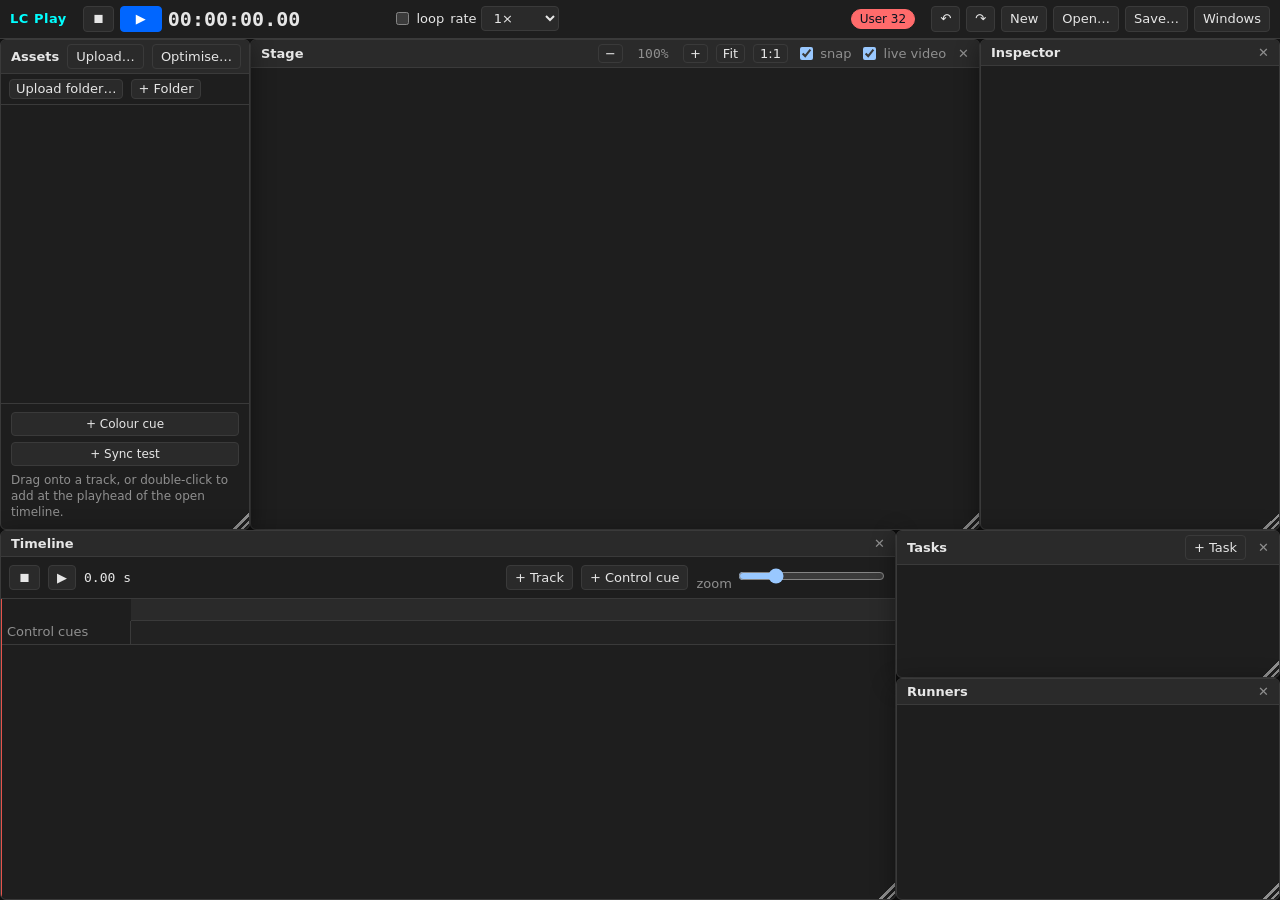
==== commit 318eb5e8: "Audio: cue sound on each Runner's sound card, sample-locked to the cluster Phase 1 of audio, on the " ====
--- a/crates/lc-producer/ui/index.html
+++ b/crates/lc-producer/ui/index.html
@@ -142,6 +142,12 @@
     <div class="win-grip"></div>
   </section>
 
+  <section class="win" id="win-audio" data-title="Audio">
+    <header class="win-head"><span class="win-title">Audio</span><button class="win-close" title="Hide">✕</button></header>
+    <div class="win-body scroll pad" id="audio"></div>
+    <div class="win-grip"></div>
+  </section>
+
   <section class="win" id="win-runners" data-title="Runners">
     <header class="win-head"><span class="win-title">Runners</span><button class="win-close" title="Hide">✕</button></header>
     <div class="win-body scroll pad" id="runners"></div>
@@ -153,7 +159,7 @@
 <div id="toast" hidden></div>
 <div id="opt-dialog" hidden><div class="box">
   <h3>Asset optimisation</h3>
-  <p class="dim">Videos are converted on the Asset Manager to the codec chosen here, by their codec. Originals are kept; converted copies go in its <code>Optimized</code> folder, with the same names. More chunks let a Runner unpack a frame on more CPU cores at once; without Snappy there is nothing to unpack, but files are about twice as large. Converted copies have no audio.</p>
+  <p class="dim">Videos are converted on the Asset Manager to the codec chosen here, by their codec. Originals are kept; converted copies go in its <code>Optimized</code> folder, with the same names. More chunks let a Runner unpack a frame on more CPU cores at once; without Snappy there is nothing to unpack, but files are about twice as large. Converted copies have no audio: each file's sound is extracted separately, for the Runners to play.</p>
   <label><input type="checkbox" id="opt-enabled"> Optimise new and changed files automatically</label>
   <table class="opt-table"><thead><tr><th>Source</th><th>Convert to</th><th>Chunks</th><th>Snappy</th></tr></thead><tbody id="opt-rows"></tbody></table>
   <div class="btns"><button id="opt-cancel">Cancel</button><button id="opt-save" title="Applies to files optimised from now on">Save</button><button id="opt-apply" class="primary" title="Also optimise again the files made with other settings, and retry failures">Save and apply to existing files</button></div>
--- a/crates/lc-producer/ui/style.css
+++ b/crates/lc-producer/ui/style.css
@@ -293,3 +293,19 @@
 .task.main:hover { background: none; }
 .task[draggable=true] { cursor: grab; }
 .num { font-variant-numeric: tabular-nums; } /* number fields (text inputs: arithmetic can be typed) */
+
+/* Audio */
+.sound-thumb { width: 64px; height: 36px; display: grid; place-items: center; background: #102a3a; color: #7fc8f8; border-radius: 2px; font-size: 18px; }
+.cue.sound { background: #163c52; border-color: #4aa8d8; } /* a sound-only cue */
+#audio .row .warn { color: #e0b040; font-size: 11px; white-space: nowrap; }
+#audio .row .dim { font-size: 11px; white-space: nowrap; }
+#audio .runner-head { display: flex; gap: 8px; align-items: center; }
+#audio .runner-head .name { flex: 1; }
+#audio .audio-live { margin: 4px 0; }
+#audio .bad { color: #e05050; }
+.chanmap { display: grid; grid-template-columns: repeat(auto-fill, minmax(150px, 1fr)); gap: 3px 10px; margin: 6px 0; }
+.chanmap label { display: grid; grid-template-columns: 44px 1fr; align-items: center; gap: 4px; font-size: 12px; }
+.chanmap .meter { grid-column: 1 / -1; height: 3px; background: var(--line); border-radius: 2px; overflow: hidden; }
+.chanmap .meter i { display: block; height: 100%; width: 0; background: #5fbf6f; transition: width .2s linear; }
+.chanmap .meter i.hot { background: #e0b040; }
+.chanmap .meter i.clip { background: #e05050; }
